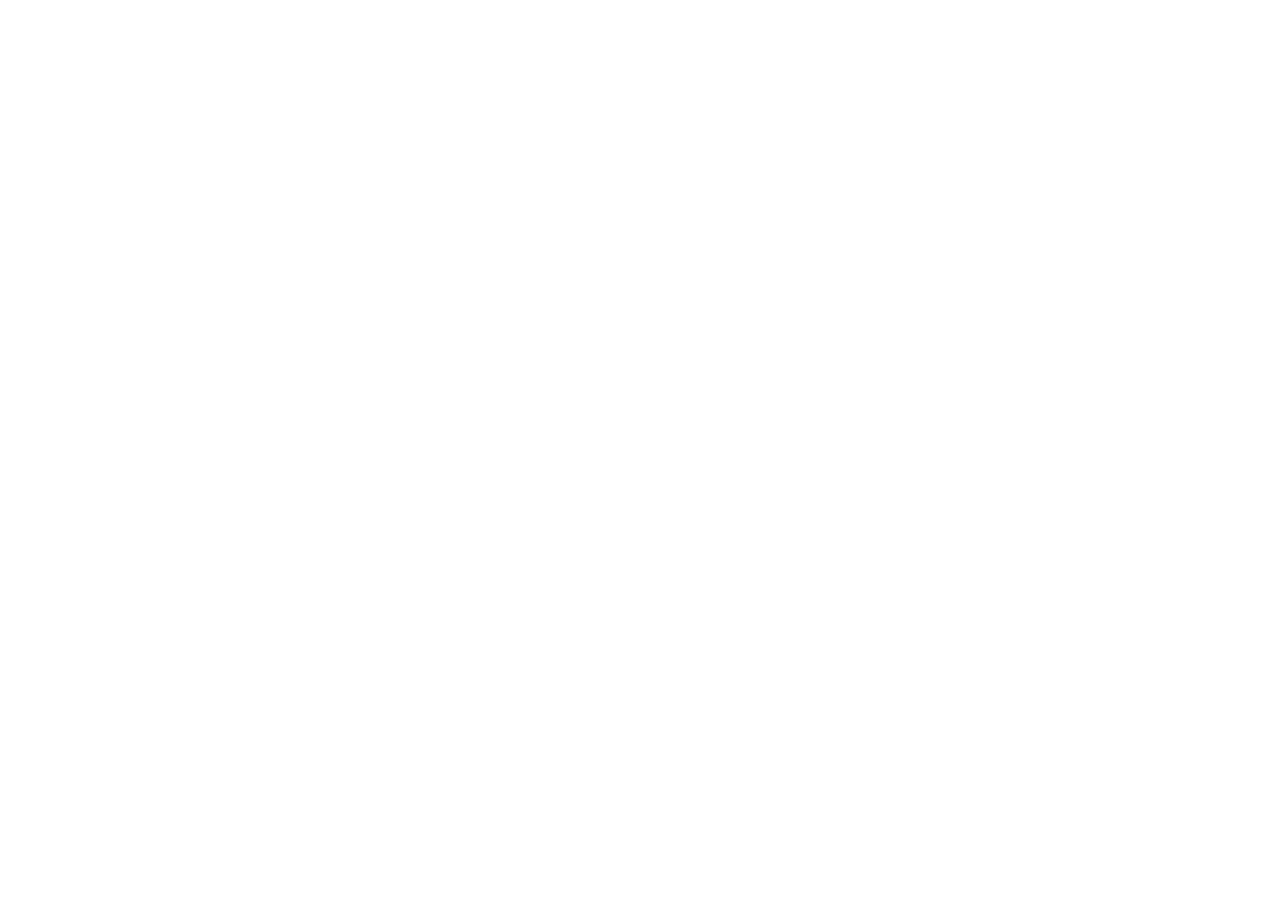
==== about-us.html @ 73fd8a5b "theme works sends" ====
<!DOCTYPE html>
<html lang="en">
<head>
    <meta charset="utf-8">
    <meta name="viewport" content="width=device-width, initial-scale=1.0">
    <meta name="description" content="">
    <meta name="author" content="">
    <title>About Us | Flat Theme</title>
    <link href="css/bootstrap.min.css" rel="stylesheet">
    <link href="css/font-awesome.min.css" rel="stylesheet">
    <link href="css/animate.css" rel="stylesheet">
    <link href="css/main.css" rel="stylesheet">
    <!--[if lt IE 9]>
    <script src="js/html5shiv.js"></script>
    <script src="js/respond.min.js"></script>
    <![endif]-->       
    <link rel="shortcut icon" href="images/ico/favicon.ico">
    <link rel="apple-touch-icon-precomposed" sizes="144x144" href="images/ico/apple-touch-icon-144-precomposed.png">
    <link rel="apple-touch-icon-precomposed" sizes="114x114" href="images/ico/apple-touch-icon-114-precomposed.png">
    <link rel="apple-touch-icon-precomposed" sizes="72x72" href="images/ico/apple-touch-icon-72-precomposed.png">
    <link rel="apple-touch-icon-precomposed" href="images/ico/apple-touch-icon-57-precomposed.png">
</head><!--/head-->
<body>
    <!-- Inserte código aqui -->

    <script src="js/jquery.js"></script>
    <script src="js/bootstrap.min.js"></script>
    <script src="js/main.js"></script>
</body>
</html>
---- css/main.css ----
@import url(http://fonts.googleapis.com/css?family=Roboto:400,700,300);

.clearfix {
  *zoom: 1;
}

.clearfix:before,
.clearfix:after {
  display: table;
  content: "";
  line-height: 0;
}
.clearfix:after {
  clear: both;
}
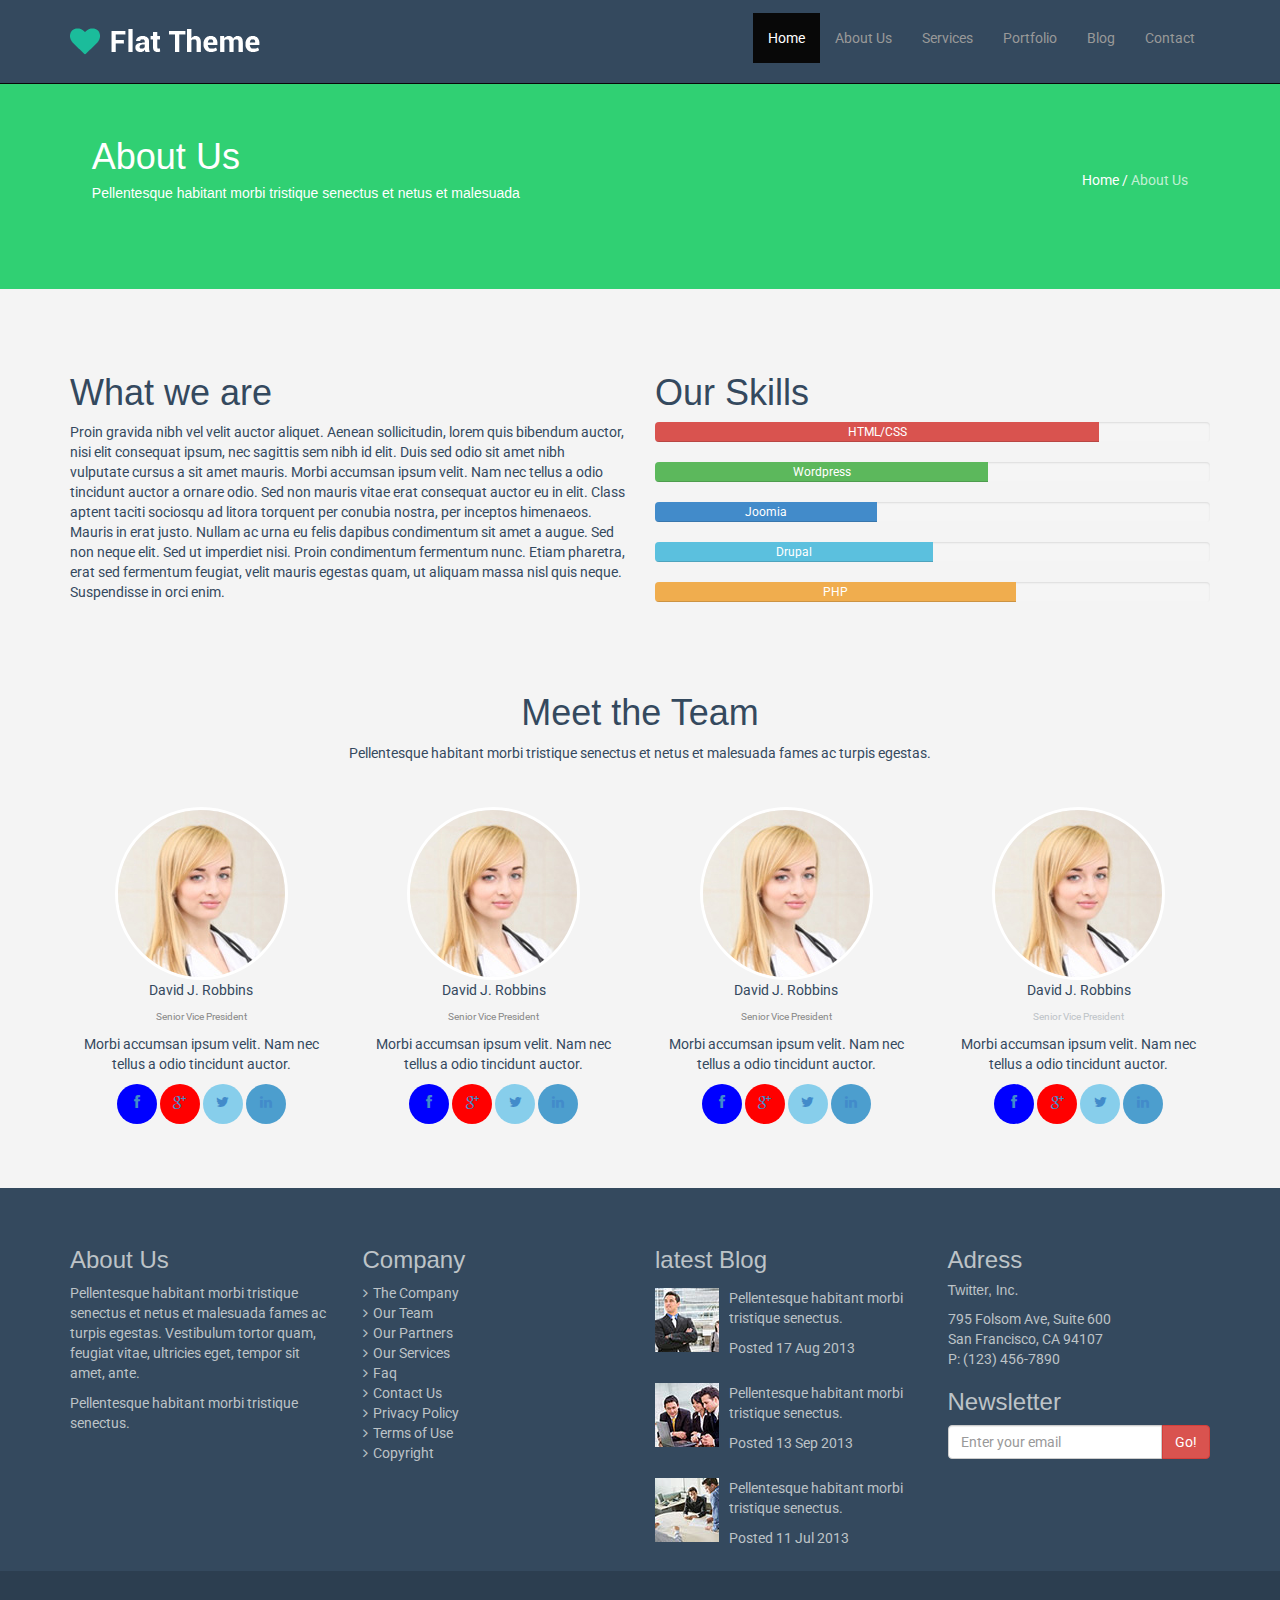
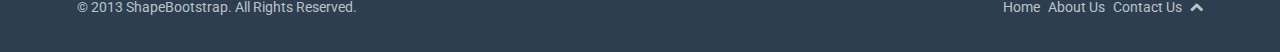
==== commit cd165ca6: "cambios de indext" ====
--- a/about-us.html
+++ b/about-us.html
@@ -8,8 +8,10 @@
     <title>About Us | Flat Theme</title>
     <link href="css/bootstrap.min.css" rel="stylesheet">
     <link href="css/font-awesome.min.css" rel="stylesheet">
+    <link href="css/font-awesome.css" rel="stylesheet">
     <link href="css/animate.css" rel="stylesheet">
     <link href="css/main.css" rel="stylesheet">
+    <link rel="stylesheet" href="css/utilities.css">
     <!--[if lt IE 9]>
     <script src="js/html5shiv.js"></script>
     <script src="js/respond.min.js"></script>
@@ -21,7 +23,267 @@
     <link rel="apple-touch-icon-precomposed" href="images/ico/apple-touch-icon-57-precomposed.png">
 </head><!--/head-->
 <body>
-    <!-- Inserte código aqui -->
+   <header class="navbar navbar-inverse navbar-fixed-top wet-asphalt" role="banner">
+        <div class="container">
+            <div class="navbar-header">
+                <button type="button" class="navbar-toggle" data-toggle="collapse" data-target=".navbar-collapse">
+                    <span class="sr-only">Toggle navigation</span>
+                    <span class="icon-bar"></span>
+                    <span class="icon-bar"></span>
+                    <span class="icon-bar"></span>
+                </button>
+                <a class="navbar-brand" href="index.html"><img src="images/logo.png" alt="logo"></a>
+            </div>
+            <div class="collapse navbar-collapse">
+                <ul class="nav navbar-nav navbar-right">
+                    <li class="active"><a href="index.html">Home</a></li>
+                    <li><a href="about-us.html">About Us</a></li>
+                    <li><a href="services.html">Services</a></li>
+                    <li><a href="portfolio.html">Portfolio</a></li>
+                    <li><a href="blog.html">Blog</a></li> 
+                    <li><a href="contact-us.html">Contact</a></li>
+                </ul>
+            </div>
+        </div>
+    </header>
+
+    <section class="bg-hero pd-6 text-white">
+      <div class="container">
+        <div class="row">
+          <div class="col-md-6">
+          <h1>About Us</h1>
+          <h5>Pellentesque habitant morbi tristique senectus et netus et malesuada</h5>
+          </div>
+          <div class="col-md-6">
+            <div class="text-right pt-10">
+              <a href="#">Home</a>
+            /
+              <a class="active">About Us</a>
+            </div>
+          </div>  
+        </div>  
+      </div>  
+    </section>
+    <section class="pt-5">
+      <div class="container">
+      <div class="row">
+        <div class="col-lg-6 col-md-6 col-xs-12">
+        <h1>What we are</h1>
+        <p>Proin gravida nibh vel velit auctor aliquet. Aenean sollicitudin, lorem quis bibendum auctor, nisi elit consequat ipsum, nec sagittis sem nibh id elit. Duis sed odio sit amet nibh vulputate cursus a sit amet mauris. Morbi accumsan ipsum velit. Nam nec tellus a odio tincidunt auctor a ornare odio. Sed non mauris vitae erat consequat auctor eu in elit. Class aptent taciti sociosqu ad litora torquent per conubia nostra, per inceptos himenaeos. Mauris in erat justo. Nullam ac urna eu felis dapibus condimentum sit amet a augue. Sed non neque elit. Sed ut imperdiet nisi. Proin condimentum fermentum nunc. Etiam pharetra, erat sed fermentum feugiat, velit mauris egestas quam, ut aliquam massa nisl quis neque. Suspendisse in orci enim.</p>
+        </div>
+        <div class="col-lg-6 col-md-6 col-xs-12">
+          <h1>Our Skills</h1>
+        <div class="progress">
+          <div class="progress-bar progress-bar-danger" role="progressbar" aria-valuenow="80" aria-valuemin="0" aria-valuemax="100" style="width: 80%">HTML/CSS
+            <span class="sr-only">80% Complete (success)</span>
+          </div>
+        </div>
+        <div class="progress">
+          <div class="progress-bar progress-bar-success" role="progressbar" aria-valuenow="60" aria-valuemin="0" aria-valuemax="100" style="width: 60%">Wordpress
+            <span class="sr-only">60% Complete</span>
+          </div>
+        </div>
+        <div class="progress">
+          <div class="progress-bar" role="progressbar" aria-valuenow="40" aria-valuemin="0" aria-valuemax="100" style="width: 40%">Joomia
+            <span class="sr-only">40% Complete</span>
+          </div>
+        </div>
+        <div class="progress">
+          <div class="progress-bar progress-bar-info" role="progressbar" aria-valuenow="50" aria-valuemin="0" aria-valuemax="100" style="width: 50%">Drupal
+            <span class="sr-only">50% Complete (warning)</span>
+          </div>
+        </div>
+        <div class="progress">
+          <div class="progress-bar progress-bar-warning" role="progressbar" aria-valuenow="65" aria-valuemin="0" aria-valuemax="100" style="width: 65%">PHP
+            <span class="sr-only">65% Complete (danger)</span>
+          </div>
+        </div>
+        </div>
+      </div>  
+      </div>
+    </section>
+    <section class="pb-5">
+    <div class="container">
+      <div class="text-center">
+        <h1>Meet the Team</h1>
+        <p>Pellentesque habitant morbi tristique senectus et netus et malesuada fames ac turpis egestas.</p>
+        <div class="row pt-3">
+          <div class="col-lg-3 col-md-3 col-xs-6">
+            <img src="images/team-member.jpg" class="teacher">
+            <p>David J. Robbins</p>
+            <p class="sub text-gray">Senior Vice President</p>
+            <p>Morbi accumsan ipsum velit. Nam nec tellus a odio tincidunt auctor.</p>
+            <div class="circle" id="blue">
+              <a href="#"><i class="fa fa-facebook"></i></a>
+            </div>
+            <div class="circle" id="red">
+              <a href="#"><i class="fa fa-google-plus"></i></a>
+            </div>
+            <div class="circle" id="skyblue">
+              <a href="#"><i class="fa fa-twitter"></i></a>
+            </div>
+            <div class="circle" id="blue2">
+              <a href="#"><i class="fa fa-linkedin"></i></a>
+            </div>
+          </div>
+
+          <div class="col-lg-3 col-md-3 col-xs-6">
+            <img src="images/team-member.jpg" class="teacher">
+            <p>David J. Robbins</p>
+            <p class="sub text-gray">Senior Vice President</p>
+            <p>Morbi accumsan ipsum velit. Nam nec tellus a odio tincidunt auctor.</p>
+            <div id="blue" class="circle">
+              <a href="#"><i class="fa fa-facebook"></i></a>
+            </div>
+            <div id="red" class="circle">
+              <a href="#"><i class="fa fa-google-plus"></i></a>
+            </div>
+            <div id="skyblue" class="circle">
+              <a href="#"><i class="fa fa-twitter"></i></a>
+            </div>
+            <div id="blue2" class="circle">
+              <a href="#"><i class="fa fa-linkedin"></i></a>
+            </div>
+          </div>
+
+          <div class="col-lg-3 col-md-3 col-xs-6">
+            <img src="images/team-member.jpg" class="teacher">
+            <p>David J. Robbins</p>
+            <p class="sub text-gray">Senior Vice President</p>
+            <p>Morbi accumsan ipsum velit. Nam nec tellus a odio tincidunt auctor.</p>
+            <div id="blue" class="circle">
+              <a href="#"><i class="fa fa-facebook"></i></a>
+            </div>
+            <div id="red" class="circle">
+              <a href="#"><i class="fa fa-google-plus"></i></a>
+            </div>
+            <div id="skyblue" class="circle">
+              <a href="#"><i class="fa fa-twitter"></i></a>
+            </div>
+            <div id="blue2" class="circle">
+              <a href="#"><i class="fa fa-linkedin"></i></a>
+            </div>
+          </div>
+
+          <div class="col-lg-3 col-md-3 col-xs-6">
+            <img src="images/team-member.jpg" class="teacher">
+            <p>David J. Robbins</p>
+            <p class="sub text">Senior Vice President</p>
+            <p>Morbi accumsan ipsum velit. Nam nec tellus a odio tincidunt auctor.</p>
+            <div id="blue" class="circle">
+              <a href="#"><i class="fa fa-facebook"></i></a>
+            </div>
+            <div id="red" class="circle">
+              <a href="#"><i class="fa fa-google-plus"></i></a>
+            </div>
+            <div id="skyblue" class="circle">
+              <a href="#"><i class="fa fa-twitter"></i></a>
+            </div>
+            <div id="blue2" class="circle">
+              <a href="#"><i class="fa fa-linkedin"></i></a>
+            </div>
+          </div>
+        </div>
+      </div>
+    </div>
+    </section>
+    <section class="bg-about">
+    <div class="container">
+      <div class="row">
+        <div class="col-md-6">
+          <div class="row">
+            <div class="col-md-6">
+              <h3>About Us</h3>
+              <p class="text">Pellentesque habitant morbi tristique senectus et netus et malesuada fames ac turpis egestas. Vestibulum tortor quam, feugiat vitae, ultricies eget, tempor sit amet, ante.</p>
+              <p class="text">Pellentesque habitant morbi tristique senectus.</p>
+            </div>
+            <div class="col-md-6">
+              <h3>Company</h3>
+              <ul>
+                <li><a href="#"><i class="fa fa-angle-right rg"></i>The Company</a></li>
+                <li><a href="#"><i class="fa fa-angle-right rg"></i>Our Team</a></li>
+                <li><a href="#"><i class="fa fa-angle-right rg"></i>Our Partners</a></li>
+                <li><a href="#"><i class="fa fa-angle-right rg"></i>Our Services</a></li>
+                <li><a href="#"><i class="fa fa-angle-right rg"></i>Faq</a></li>
+                <li><a href="#"><i class="fa fa-angle-right rg"></i>Contact Us</a></li>
+                <li><a href="#"><i class="fa fa-angle-right rg"></i>Privacy</a> Policy</li>
+                <li><a href="#"><i class="fa fa-angle-right rg"></i>Terms of Use</a></li>
+                <li><a href="#"><i class="fa fa-angle-right rg"></i>Copyright</a></li>
+              </ul>  
+            </div>
+          </div>
+        </div>
+        <div class="col-md-6">
+          <div class="row">
+            <div class="col-md-6">
+              <h3>latest Blog</h3>
+              <div class="media">
+                <div class="pull-left">
+                  <img src="images/blog/thumb1.jpg">
+                </div>
+                <div class="media-body">
+                  
+                    <p class="text">Pellentesque habitant morbi tristique senectus.</p>
+                    <p class="text">Posted 17 Aug 2013</p>
+                </div>
+              </div>
+
+              <div class="media">
+                <div class="pull-left">
+                  <img src="images/blog/thumb2.jpg">
+                </div>
+                <div class="media-body">
+                  
+                    <p class="text">Pellentesque habitant morbi tristique senectus.</p>
+                    <p class="text">Posted 13 Sep 2013</p>
+                </div>
+              </div>
+
+              <div class="media">
+                <div class="pull-left">
+                  <img src="images/blog/thumb3.jpg">
+                </div>
+                <div class="media-body">
+                  
+                    <p class="text">Pellentesque habitant morbi tristique senectus.</p>
+                    <p class="text">Posted 11 Jul 2013</p>
+                </div>
+              </div>
+            </div>
+            <div class="col-md-6">
+              <h3>Adress</h3>
+              <h5>Twitter, Inc.</h5>
+                <p class="text">795 Folsom Ave, Suite 600<br>San Francisco, CA 94107<br>P: (123) 456-7890</p>
+              <h3>Newsletter</h3>
+              <form role="form">
+                <div class="input-group">
+                    <input type="text" class="form-control" autocomplete="off" placeholder="Enter your email">
+                    <span class="input-group-btn">
+                        <button class="btn btn-danger" type="button">Go!</button>
+                     </span>
+                </div>
+              </form>  
+            </div>
+          </div>  
+        </div>
+      </div><!--all-row-->
+    </div>
+    </section>
+    <footer>
+      <div class="row">
+        <div class="col-md-6">
+          <p class="text">© 2013 ShapeBootstrap. All Rights Reserved.</p>
+        </div>
+        <div class="col-md-6">
+         <div class="text-right">
+          <a href="#" class="rg">Home</a>
+          <a href="#" class="rg">About Us</a>
+          <a href="#" class="rg">Contact Us</a>
+          <a id="gototop" class="gototop" href="#"><i class="icon-chevron-up"></i></a>
+         </div> 
+        </div>
+      </div>    
+    </footer>
 
     <script src="js/jquery.js"></script>
     <script src="js/bootstrap.min.js"></script>
--- a/css/main.css
+++ b/css/main.css
@@ -12,4 +12,204 @@
 }
 .clearfix:after {
   clear: both;
+}
+body{
+	padding-top: 40px;
+	color: #34495e;
+	background: #f5f5f5;
+	font-family: 'Roboto', sans-serif;
+}
+.wet-asphalt {
+    background-color: #34495e;
+    padding: 1%;
+}
+.navbar-inverse {
+background-color: none;
+}
+
+.navbar-fixed{
+	position: fixed;
+	right:0;
+	left:0;
+	z-index: 10;
+}
+.navbar a:hover{
+	background: rgba(0,0,0,0.2);
+	border-radius: 4px;
+	color: white;
+}
+.no-margin{
+	margin:0;
+	padding:0;
+}
+.animation{
+	color: white;
+}
+
+.box {
+    background: rgba(0,0,0, 0.5);
+    width: 50px;
+    height: 50px;
+    border-radius: 25px;
+    text-align: center;
+    padding: 19%;
+}
+ul {
+	padding-left: 0%;
+}
+ul li {
+	list-style: none;
+}
+.icon {
+    font-size: 30px;
+    color: white;
+}
+.bg-hero {
+	background: #30D073;
+}
+section .text-right a{
+	color: white;
+}
+ 
+a:hover {
+	text-decoration: none;
+}
+
+.progress-bar {
+	padding-top: 2px;
+}
+section {
+	padding: 3% 0% 1%;
+	background-color: rgb(244, 244, 244);
+}
+.teacher {
+	border-radius: 90px;
+	border: 3px solid white;
+}
+.border-img {
+	border-radius: 10px 10px 0 0;;
+    width: 100%;
+}
+.circle {	
+	width: 40px;
+	height: 40px;
+	border-radius: 20px;
+	display: inline-block;
+	padding: 8px;
+}
+i:hover {
+	color:#34495e;
+}
+#blue {
+	background: blue;
+}
+#blue:hover {
+    background: #EFD647;
+    transition: background 0.5s;
+}
+#red {
+	background: red;
+}
+#red:hover {
+    background: #EFD647;
+    transition: background 0.5s;
+}
+#skyblue {
+	background: skyblue;
+}
+#skyblue:hover {
+	background: #EFD647;
+	transition: background 0.5s;
+}
+#blue2 {
+	background: #4C9ECE;
+}
+#blue2:hover {
+    background: #EFD647;
+    transition: background 0.5s;
+}
+.sub {
+	font-size: 10px;
+}
+.bg-about {
+	background-color: #34495e;
+	color: #bdc3c7;
+}
+.text, section.bg-about a{ 
+	color: #bdc3c7;
+}
+section.bg-gray a{
+	color: black;
+}
+footer {
+	padding: 2% 6%;
+	background-color: #2c3e50;
+	color: #bdc3c7;
+}
+footer a{
+	color: #bdc3c7;
+}
+
+/*blog-button*/
+
+.bg-white {
+    background: white;
+    padding: 0% 0% 3%;
+    border-radius: 10px;
+}
+
+.a-gray {
+	padding-right: 2%;
+	color: gray;
+}
+.lf {
+    margin-left: 5px;
+}
+.rg {
+	margin-right: 5px;
+}
+.border {
+	border-radius: 7px;
+}
+ul.pagination > li.active > a, ul.pagination > li:hover > a {
+   background-color: #34495e;
+   color: #fff;
+}  
+.size {
+	border-radius: 9px;
+    border: 2px solid gray;
+    -webkit-transition: all 0.5s ease-out;
+}
+.size:hover {
+	box-shadow: 4px 4px 4px rgba(0,0,0,0.2);
+	-webkit-transform: rotate(-360deg) ;
+}
+
+/*blog-item*/
+
+.box-gray {
+    padding: 2%;
+    background-color: rgb(244, 244, 244);
+}
+.dp {
+	display: inline-block;
+}
+.big-gray {
+	margin-left: 8%;
+	padding: 2%;
+	background-color: rgb(244, 244, 244);
+}
+.text-right>a.active {
+	color: rgba(255, 255, 255, 0.7);
+}
+.bg-read {
+    background-color: #51BAC4;
+}
+.bg-read:hover {
+	background: #AAE5EA;
+	transition: background 0.5s ;
+}
+.b-h:hover {
+	background: #16B1AC;
+	transition: background 0.5s ;
 }--- a/css/utilities.css
+++ b/css/utilities.css
@@ -0,0 +1,116 @@
+/* Font weight */
+strong { 
+	font-weight: 600; 
+}
+.f-600 {
+	font-weight: 600;
+}
+.f-400 {
+	font-weight: 400;
+}
+.container-fluid{
+	width: 100%;
+}
+
+
+/* Paddings */
+.pd-0{
+	padding: 0;
+}
+.pd-6 {
+	padding: 6%;
+}
+.pd-5 {
+	padding: 5%;
+}
+.pt-10 {
+	padding-top: 10%;
+}
+.pd-10 {
+	padding: 10%;
+}
+.mb {
+	margin-bottom: -4% ;
+}
+.pt-0 {
+	padding-top: 0%;
+}
+.pt-5{
+	padding-top: 5%;
+}
+.pt-3 {
+	padding-top: 3%;
+}
+.pt-10{
+	padding-top: 10%;
+}
+.pb-5{
+	padding-bottom: 5%;
+}
+.mg-t {
+    margin-top: 3%;
+}
+.ml-8 {
+    margin-left: 8%;
+}
+.pl-5{
+	padding-left: 5%;
+}
+.pr-5{
+	padding-right: 5%;
+}
+.mg-0{
+	margin: 0;
+}
+.w-100{
+	width: 100%;
+}
+.lh{
+	line-height: 1.5;
+}
+.text-center{
+	text-align: center;
+}
+.text-left{
+	text-align: left;
+}
+.text-right{
+	text-align: right;
+}
+
+.text-white{
+	color: white;
+}
+.text-gray{
+	color: #888;
+}
+.bk {
+	color: black;
+}
+.text-green{
+ 	color: #0dc0c0;
+}
+
+.active {
+	color: #0dc0c0;
+}
+
+.a-none-decoration{
+	text-decoration: none;
+}
+.bg-gray{
+	background-color: rgb(244, 244, 244);
+}
+.bg-img-block {
+	background-size: cover;
+	background-repeat: no-repeat;
+	background-position: center;
+}
+
+.pull-left {
+	float: left;
+}
+
+.pull-right {
+	float: right;
+}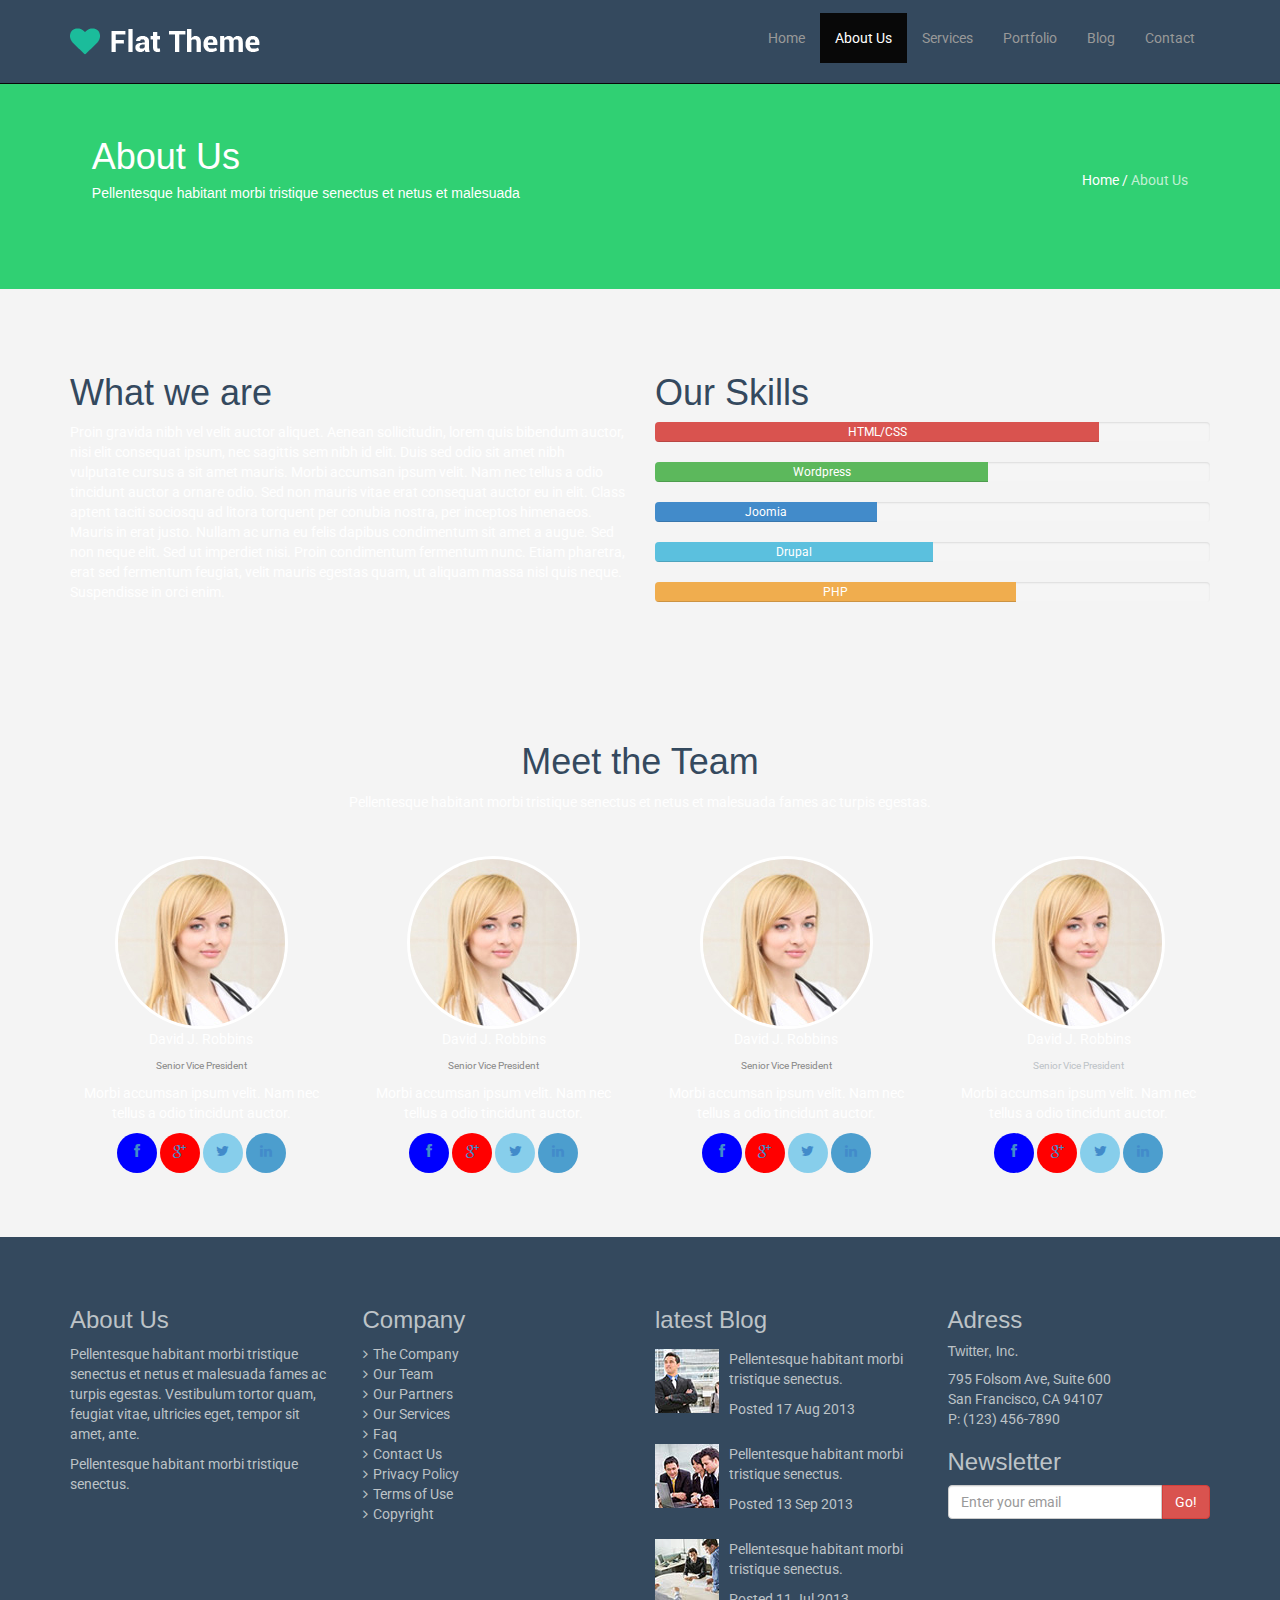
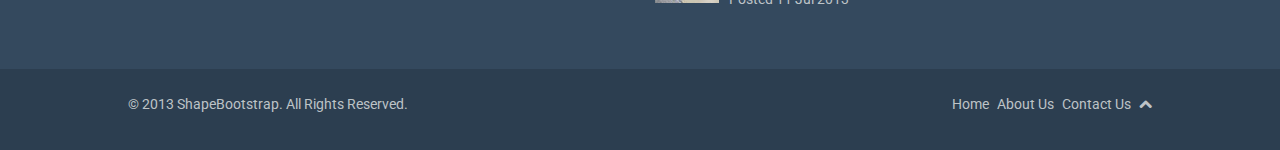
==== commit a9581825: "Se registraron los cambios-_-?" ====
--- a/about-us.html
+++ b/about-us.html
@@ -36,8 +36,8 @@
             </div>
             <div class="collapse navbar-collapse">
                 <ul class="nav navbar-nav navbar-right">
-                    <li class="active"><a href="index.html">Home</a></li>
-                    <li><a href="about-us.html">About Us</a></li>
+                    <li><a href="index.html">Home</a></li>
+                    <li class="active"><a href="about-us.html">About Us</a></li>
                     <li><a href="services.html">Services</a></li>
                     <li><a href="portfolio.html">Portfolio</a></li>
                     <li><a href="blog.html">Blog</a></li> 
--- a/css/main.css
+++ b/css/main.css
@@ -42,8 +42,16 @@
 	margin:0;
 	padding:0;
 }
+#main-slider{
+	background: url('../images/slider/bg1.jpg') no-repeat;
+	height: 607px;
+	background-size: cover;	
+}
 .animation{
 	color: white;
+}
+.navbar-inverse {
+background-color: none;
 }
 
 .box {
@@ -212,4 +220,87 @@
 .b-h:hover {
 	background: #16B1AC;
 	transition: background 0.5s ;
-}+}
+/*main-colaboration*/
+
+.follow, .green{
+	background-color: #2ECC71;
+	color: white;
+}
+#Clients-say{
+	background: #E74C3C;
+}
+.center h2, p, cite{
+	color: white;
+}
+ul.arrow{
+	list-style: none;
+	padding: 0;
+	margin: 0;
+	display: block;
+}
+#go{
+	background-color: #34495E;
+}
+body > section {
+    padding: 50px 0;
+}
+#go p, li, address{
+	color: #B6BDC2;
+}
+#go h4{
+	color: white;
+}
+footer{
+	background: #2C3E50;
+	padding-left: 10%;
+	padding-right: 10%;
+}
+#about{
+	overflow: hidden;
+}
+ul.breadcrumb > li.active {
+    color: rgba(255, 255, 255, 0.7);
+}
+#portfolio h1{
+	margin-top: 10%;
+}
+#portfolio p{
+	margin-bottom: 15%;
+}
+ul.breadcrumb {
+    margin: 20px 0 0;
+    background: transparent;
+    margin-top: 25%;
+}
+ul.breadcrumb a{
+	color: white;
+}
+.portfolio-items, .portfolio-filter {
+    list-style: none;
+    padding: 0;
+    margin: 0 -20px 20px 0;
+}
+.portfolio-item .item-inner {
+    background: #fff;
+    border: 1px solid #eee;
+    padding: 10px 10px 0;
+    margin: 0 20px 20px 0;
+    position: relative;
+}
+.col-md-4{
+	margin-top: 5%;
+}
+.apps h5{
+	color: #2E3C50;
+	font-weight: bold;
+}
+#portfolio2{
+	margin-bottom: 5%;
+}
+.bg-about {
+	background-color: #34495e;
+	color: #bdc3c7;
+}
+
+
--- a/css/utilities.css
+++ b/css/utilities.css
@@ -17,6 +17,7 @@
 .pd-0{
 	padding: 0;
 }
+
 .pd-6 {
 	padding: 6%;
 }
